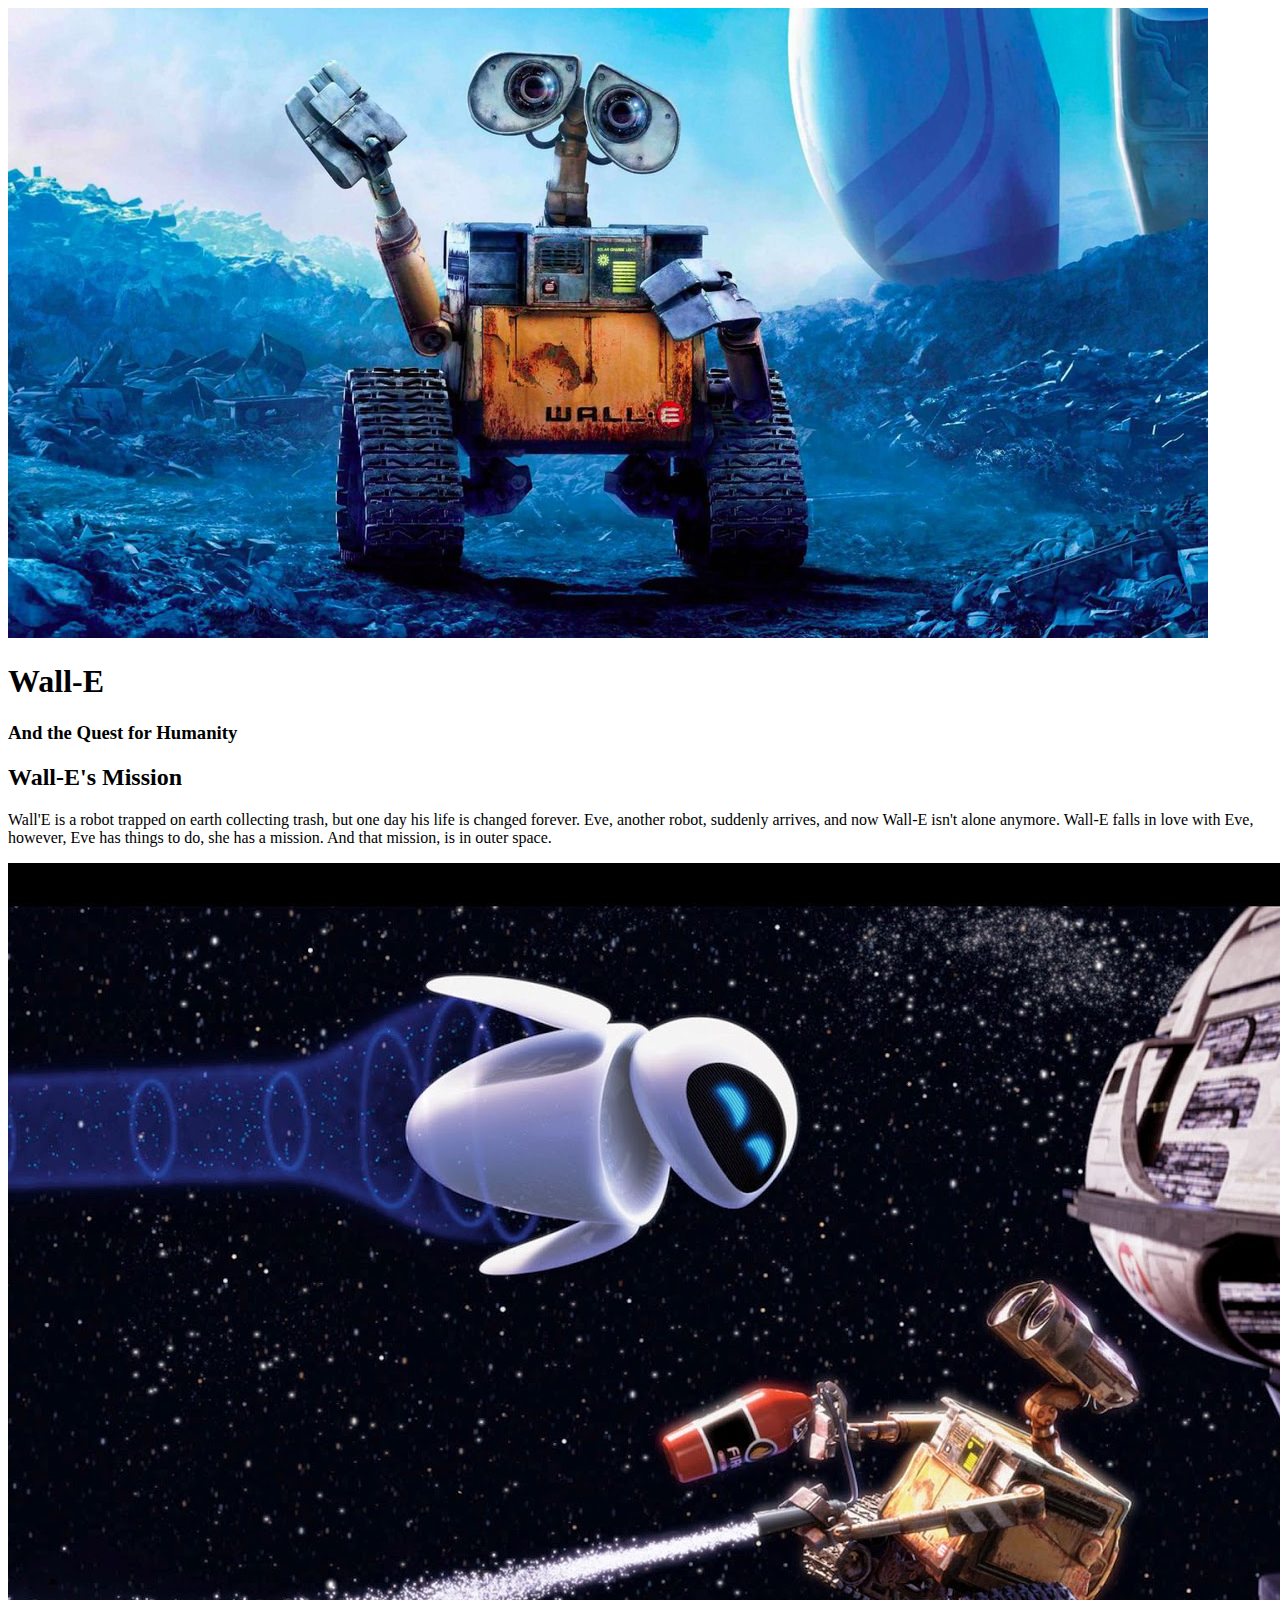
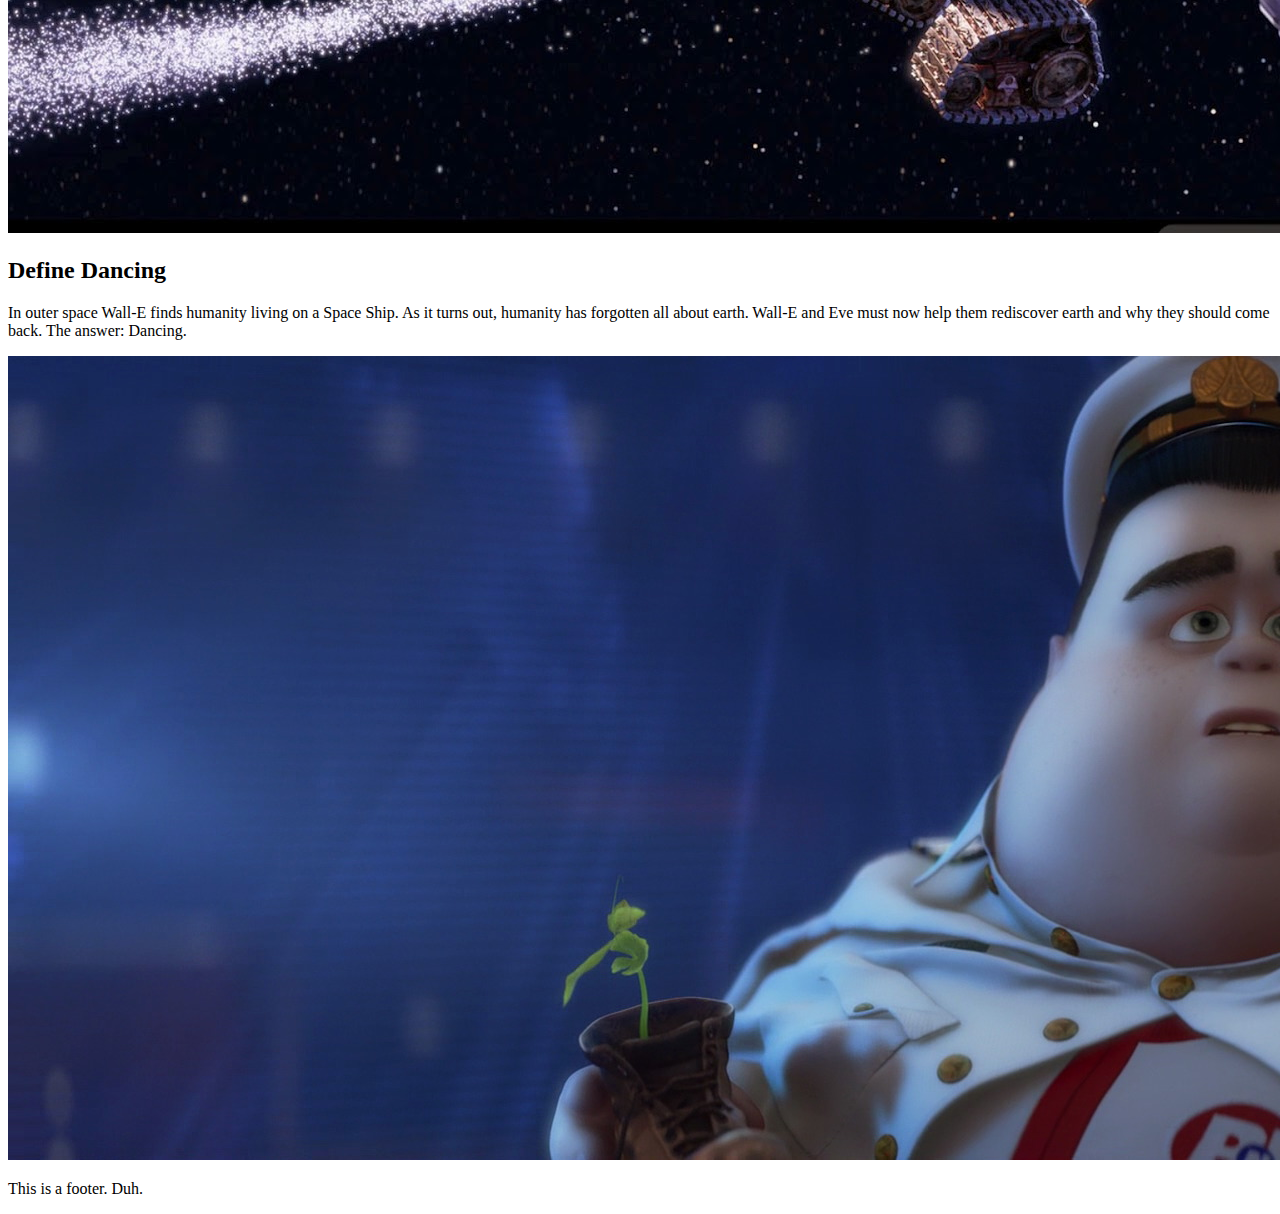
==== index.html @ 9ca39035 "Created html for Wall-E" ====
<!DOCTYPE html>
<html>
<head>
	<title>Wall-E: A Quest for Humanity</title>
	<link rel="icon" href="img/walle_favicon.png">
</head>
<body>
	<!--Header Element-->	
	<header>
		<img src="img/walle_header.jpg">
		<h1>Wall-E</h1>
		<h3>And the Quest for Humanity</h3>
	</header>

	<!--Main Element-->
	<main>

	<!--Wall-E's Mission-->

	<h2>Wall-E's Mission</h2>	
	<p>Wall'E is a robot trapped on earth collecting trash, but one day his life is changed forever. Eve, another robot, suddenly arrives, and now Wall-E isn't alone anymore. Wall-E falls in love with Eve, however, Eve has things to do, she has a mission. And that mission, is in outer space.</p>
	<img src="img/walle_mission2.jpg">
	
	<!--Define Dancing-->

	<h2>Define Dancing</h2>
	<p>In outer space Wall-E finds humanity living on a Space Ship. As it turns out, humanity has forgotten all about earth. Wall-E and Eve must now help them rediscover earth and why they should come back. The answer: Dancing.</p>
	<img src="img/walle_dancing.jpg">
	</main>

	<footer>
		<p>This is a footer. Duh.</p>
	</footer>

</body>
</html>
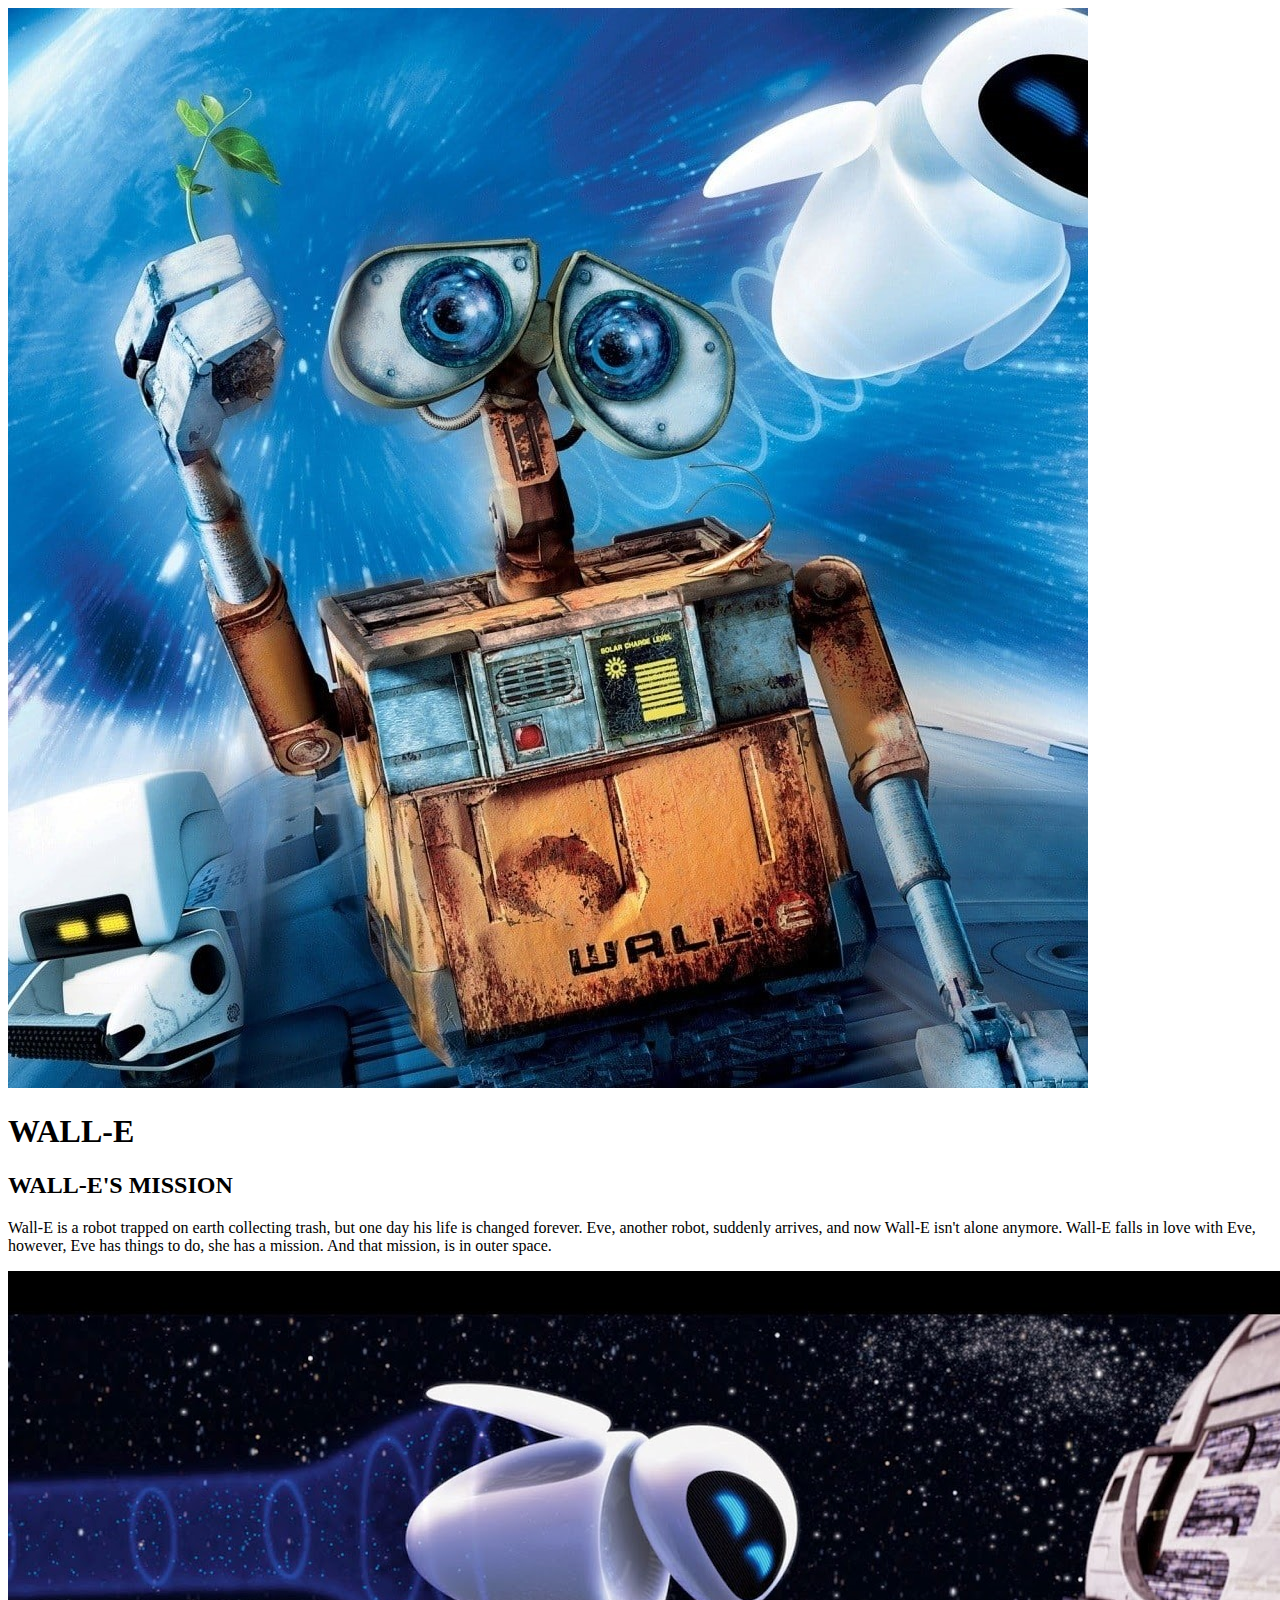
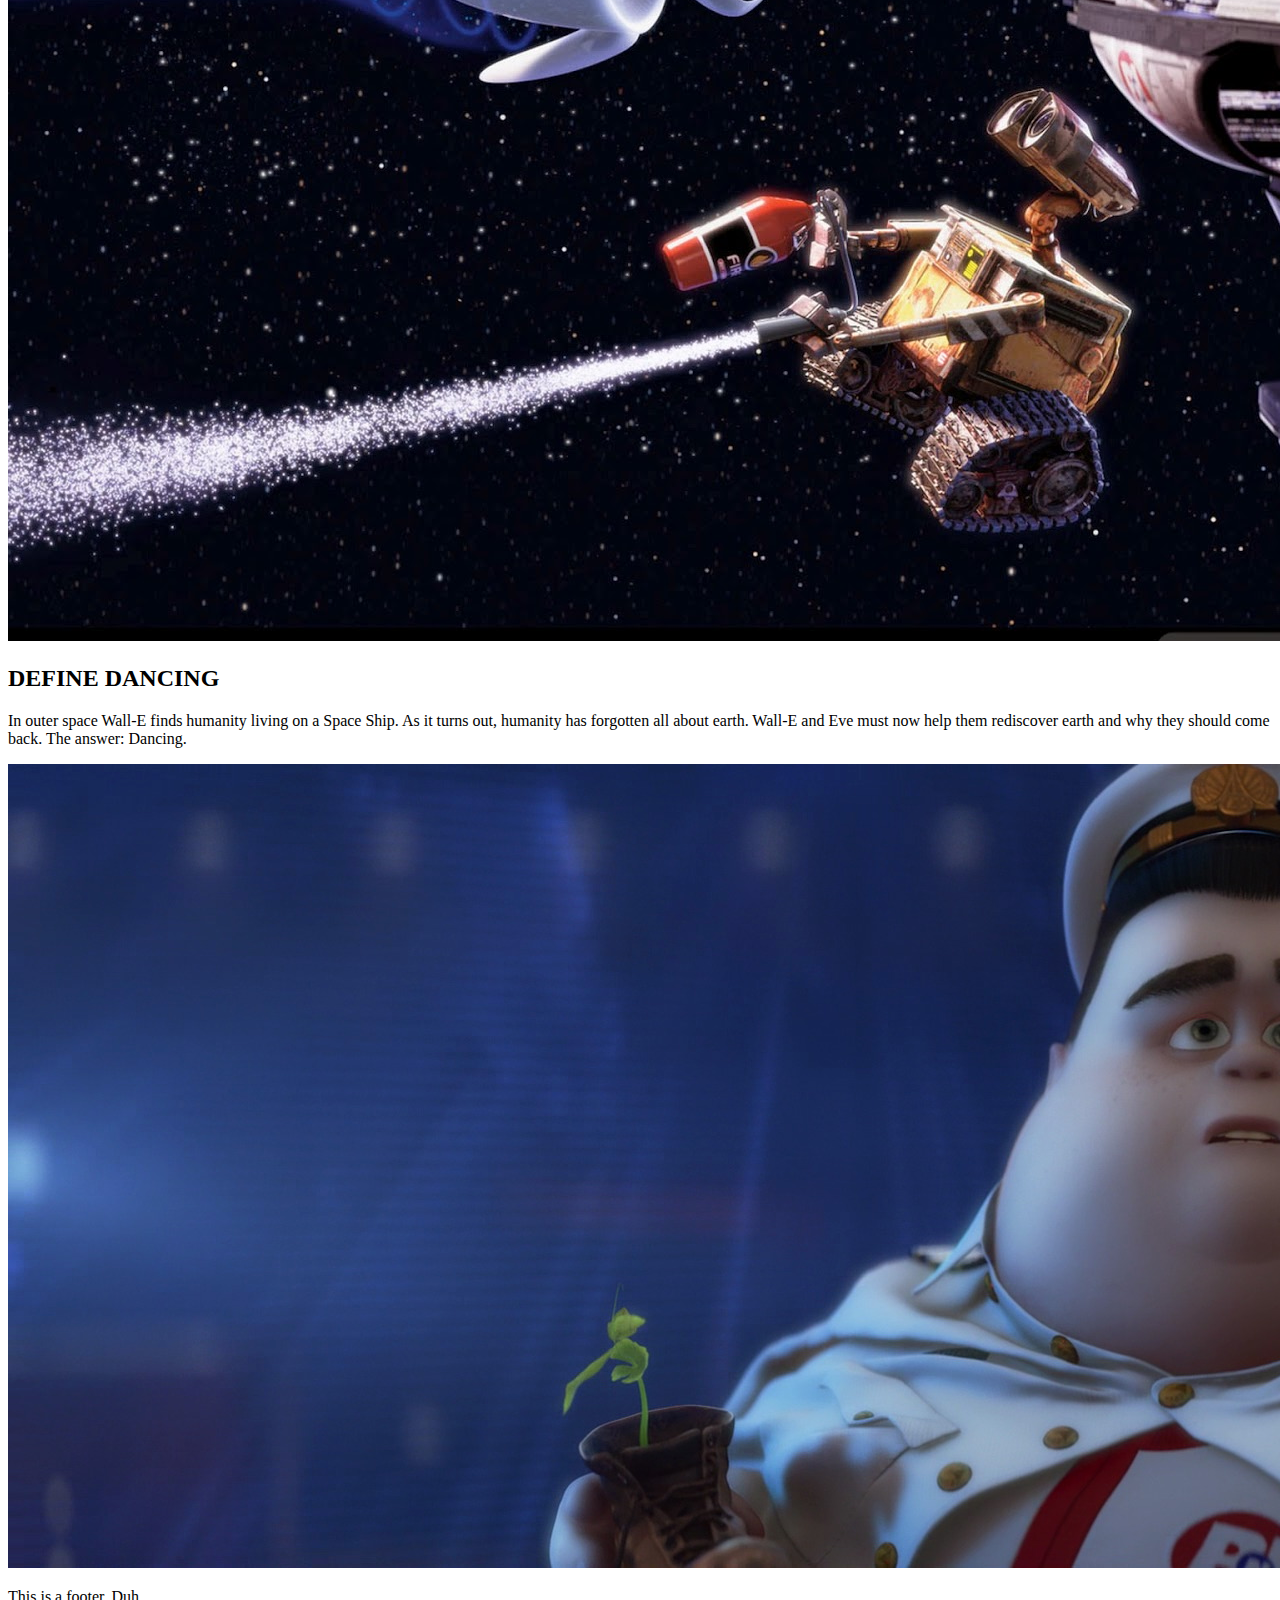
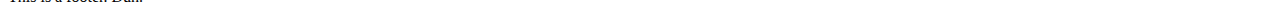
==== commit 088f0e92: "Added CSS for Wall-E" ====
--- a/index.html
+++ b/index.html
@@ -3,13 +3,15 @@
 <head>
 	<title>Wall-E: A Quest for Humanity</title>
 	<link rel="icon" href="img/walle_favicon.png">
+	<link rel="preconnect" href="https://fonts.gstatic.com">
+	<link href="https://fonts.googleapis.com/css2?family=Bree+Serif&display=swap" rel="stylesheet">
+	<link rel="stylesheet" type="text/css" href="css/wall-e.css">
 </head>
 <body>
 	<!--Header Element-->	
 	<header>
-		<img src="img/walle_header.jpg">
-		<h1>Wall-E</h1>
-		<h3>And the Quest for Humanity</h3>
+		<img src="img/walle_headernew.jpg">
+		<h1>WALL-E</h1>
 	</header>
 
 	<!--Main Element-->
@@ -17,13 +19,13 @@
 
 	<!--Wall-E's Mission-->
 
-	<h2>Wall-E's Mission</h2>	
-	<p>Wall'E is a robot trapped on earth collecting trash, but one day his life is changed forever. Eve, another robot, suddenly arrives, and now Wall-E isn't alone anymore. Wall-E falls in love with Eve, however, Eve has things to do, she has a mission. And that mission, is in outer space.</p>
+	<h2>WALL-E'S MISSION</h2>	
+	<p>Wall-E is a robot trapped on earth collecting trash, but one day his life is changed forever. Eve, another robot, suddenly arrives, and now Wall-E isn't alone anymore. Wall-E falls in love with Eve, however, Eve has things to do, she has a mission. And that mission, is in outer space.</p>
 	<img src="img/walle_mission2.jpg">
 	
 	<!--Define Dancing-->
 
-	<h2>Define Dancing</h2>
+	<h2>DEFINE DANCING</h2>
 	<p>In outer space Wall-E finds humanity living on a Space Ship. As it turns out, humanity has forgotten all about earth. Wall-E and Eve must now help them rediscover earth and why they should come back. The answer: Dancing.</p>
 	<img src="img/walle_dancing.jpg">
 	</main>
